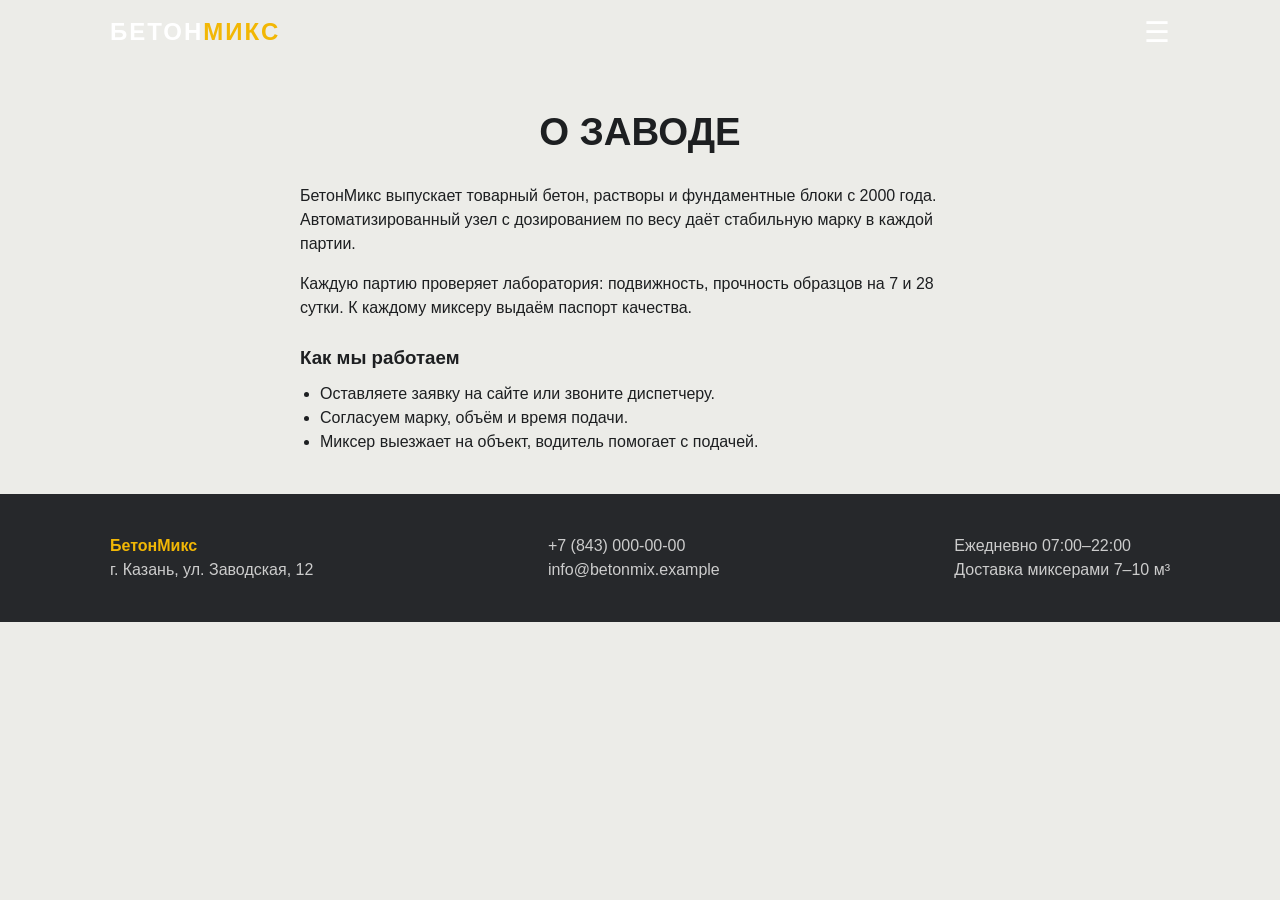
==== about.html @ edd20b1f "Add files via upload" ====
<!DOCTYPE html>
<html lang="ru">
<head>
  <meta charset="UTF-8">
  <meta name="viewport" content="width=device-width, initial-scale=1.0">
  <title>О заводе — БетонМикс</title>
  <link rel="stylesheet" href="css/style.css">
  <script src="js/main.js" defer></script>
</head>
<body>
<header class="header">
  <div class="container header__inner">
    <a href="index.html" class="logo">БЕТОН<span>МИКС</span></a>
    <button class="menu-toggle" aria-label="Меню">☰</button>
    <nav class="dropdown-menu">
      <a href="catalog.html">Каталог</a>
      <a href="calculator.html">Калькулятор</a>
      <a href="bag.html">Заявка <b class="cart-count">0</b></a>
      <a href="about.html">О заводе</a>
    </nav>
  </div>
</header>

<section class="section-heading page-top"><h2>О заводе</h2></section>
<div class="container narrow text">
  <p>БетонМикс выпускает товарный бетон, растворы и фундаментные блоки с 2000 года. Автоматизированный узел с дозированием по весу даёт стабильную марку в каждой партии.</p>
  <p>Каждую партию проверяет лаборатория: подвижность, прочность образцов на 7 и 28 сутки. К каждому миксеру выдаём паспорт качества.</p>
  <h3>Как мы работаем</h3>
  <ul>
    <li>Оставляете заявку на сайте или звоните диспетчеру.</li>
    <li>Согласуем марку, объём и время подачи.</li>
    <li>Миксер выезжает на объект, водитель помогает с подачей.</li>
  </ul>
</div>
<footer class="footer">
  <div class="container footer__inner">
    <div><b>БетонМикс</b><br>г. Казань, ул. Заводская, 12</div>
    <div>+7 (843) 000-00-00<br>info@betonmix.example</div>
    <div>Ежедневно 07:00–22:00<br>Доставка миксерами 7–10 м³</div>
  </div>
</footer>
</body>
</html>
---- css/style.css ----
/* Сброс стилей */
* { margin: 0; padding: 0; box-sizing: border-box; }
:root { --graphite:#26282b; --concrete:#b9bbb5; --light:#ecece8; --yellow:#f2b705; --text:#1d1f21; }
html { scroll-behavior: smooth; }
body { font-family: "Segoe UI", Roboto, Arial, sans-serif; background: var(--light); color: var(--text); overflow-x: hidden; line-height: 1.5; }
a { color: inherit; text-decoration: none; }
.container { max-width: 1100px; margin: 0 auto; padding: 0 20px; }
.narrow { max-width: 720px; }

/* Фиксированная шапка */
.header { position: fixed; top: 0; left: 0; width: 100%; z-index: 100; transition: background .3s, backdrop-filter .3s; color: #fff; }
.header.scrolled { background: rgba(38,40,43,.8); backdrop-filter: blur(8px); }
.header__inner { display: flex; justify-content: space-between; align-items: center; height: 64px; position: relative; }
.logo { font: 800 1.5rem "Arial Narrow", Impact, sans-serif; letter-spacing: 2px; }
.logo span { color: var(--yellow); }
.menu-toggle { background: none; border: 0; color: inherit; font-size: 1.8rem; cursor: pointer; transition: transform .3s; }
.menu-toggle.rotated { transform: rotate(90deg); }
.dropdown-menu { display: none; position: absolute; top: 64px; right: 20px; flex-direction: column; min-width: 200px; background: rgba(38,40,43,.92); backdrop-filter: blur(8px); border-radius: 8px; padding: 8px 0; box-shadow: 0 8px 24px rgba(0,0,0,.3); }
.dropdown-menu a { padding: 12px 20px; transition: background .2s, color .2s; }
.dropdown-menu a:hover { background: var(--yellow); color: var(--graphite); }
.cart-count { background: var(--yellow); color: var(--graphite); border-radius: 10px; padding: 0 7px; font-size: .8rem; }

/* Герой: бетонная фактура из градиентов */
.hero { min-height: 100vh; display: flex; align-items: center; color: #fff;
  background:
    radial-gradient(circle at 20% 30%, rgba(255,255,255,.08) 0 2px, transparent 3px) 0 0/38px 38px,
    radial-gradient(circle at 70% 60%, rgba(0,0,0,.15) 0 2px, transparent 3px) 0 0/27px 27px,
    linear-gradient(135deg, #5b5e5f, #2c2e30); }
.hero__text { max-width: 1100px; width: 100%; margin: 0 auto; padding: 100px 20px 40px; }
.hero h1 { font: 800 clamp(2.4rem, 7vw, 5rem)/1.05 "Arial Narrow", Impact, sans-serif; text-transform: uppercase; text-shadow: 0 3px 12px rgba(0,0,0,.4); }
.hero p { max-width: 480px; margin: 20px 0 28px; font-size: 1.15rem; color: #ddd; }
.btn { display: inline-block; background: var(--yellow); color: var(--graphite); font-weight: 700; border: 0; border-radius: 6px; padding: 14px 28px; font-size: 1rem; cursor: pointer; transition: transform .2s, box-shadow .2s; }
.btn:hover { transform: translateY(-2px); box-shadow: 0 6px 16px rgba(0,0,0,.25); }
.btn:focus-visible, .filter:focus-visible, input:focus-visible, select:focus-visible { outline: 3px solid var(--graphite); outline-offset: 2px; }

.section-heading { text-align: center; padding: 60px 20px 30px; }
.section-heading h2 { font: 800 2.4rem "Arial Narrow", Impact, sans-serif; text-transform: uppercase; }
.page-top { padding-top: 110px; }

/* Сетка категорий (Flexbox) с эффектом при наведении */
.grid { display: flex; flex-wrap: wrap; gap: 20px; max-width: 1100px; margin: 0 auto; padding: 0 20px; }
.product-card { position: relative; flex: 1 1 240px; height: 300px; border-radius: 12px; overflow: hidden; box-shadow: 0 4px 14px rgba(0,0,0,.2); }
.card-face { position: absolute; inset: 0; padding: 24px; display: flex; flex-direction: column; justify-content: flex-end; transition: opacity .4s; }
.card-face--front { color: #fff; }
.card-face--front h3 { font-size: 1.5rem; }
.card-face--back { background: var(--yellow); color: var(--graphite); opacity: 0; justify-content: center; font-weight: 600; }
.product-card:hover .card-face--back { opacity: 1; }
.c1 { background: linear-gradient(160deg, #6d7072, #2f3133); }
.c2 { background: linear-gradient(160deg, #8a8478, #4a463e); }
.c3 { background: linear-gradient(160deg, #5f6a70, #2b3338); }
.c4 { background: linear-gradient(160deg, #7a7f68, #3b3f31); }

.facts { display: flex; justify-content: space-around; text-align: center; padding: 60px 20px; gap: 20px; flex-wrap: wrap; }
.facts b { display: block; font-size: 2rem; }

/* Каталог */
.filters { display: flex; gap: 10px; flex-wrap: wrap; margin-bottom: 24px; }
.filter { border: 2px solid var(--graphite); background: transparent; border-radius: 20px; padding: 6px 18px; cursor: pointer; font-weight: 600; transition: background .2s, color .2s; }
.filter.active, .filter:hover { background: var(--graphite); color: #fff; }
.catalog { display: grid; grid-template-columns: repeat(auto-fill, minmax(250px, 1fr)); gap: 20px; margin-bottom: 60px; }
.item { background: #fff; border-radius: 12px; padding: 20px; box-shadow: 0 2px 10px rgba(0,0,0,.1); display: flex; flex-direction: column; gap: 6px; }
.item h3 { font-size: 1.2rem; }
.item small { color: #666; }
.item .price { font-size: 1.4rem; font-weight: 800; margin-top: auto; }
.item .btn { padding: 10px; margin-top: 8px; }

/* Формы, калькулятор, заявка */
.panel { background: #fff; border-radius: 12px; padding: 24px; display: flex; flex-direction: column; gap: 14px; box-shadow: 0 2px 10px rgba(0,0,0,.1); margin-bottom: 40px; }
label { display: flex; flex-direction: column; gap: 4px; font-weight: 600; }
input, select { padding: 10px; border: 1px solid var(--concrete); border-radius: 6px; font-size: 1rem; }
.result { background: var(--light); border-left: 6px solid var(--yellow); padding: 16px; border-radius: 6px; }
.result .btn { margin-top: 10px; }
.error { color: #b3261e; min-height: 1.2em; }
.bag-row { display: flex; align-items: center; justify-content: space-between; gap: 10px; background: #fff; padding: 14px 18px; border-radius: 10px; margin-bottom: 10px; flex-wrap: wrap; }
.bag-row input { width: 80px; }
.bag-row button { background: none; border: 0; color: #b3261e; cursor: pointer; font-size: 1.2rem; }
.total { text-align: right; font-size: 1.4rem; font-weight: 800; margin: 16px 0 24px; }
.empty { text-align: center; padding: 30px; color: #666; }
.text p, .text ul { margin-bottom: 16px; } .text h3 { margin: 24px 0 10px; } .text ul { padding-left: 20px; }

.footer { background: var(--graphite); color: #ccc; padding: 40px 0; margin-top: 40px; }
.footer__inner { display: flex; justify-content: space-between; flex-wrap: wrap; gap: 20px; }
.footer b { color: var(--yellow); }

/* Адаптивность */
@media (max-width: 768px) {
  .section-heading h2 { font-size: 1.8rem; }
  .product-card { height: 220px; }
  .footer__inner { flex-direction: column; }
}
@media (prefers-reduced-motion: reduce) { * { transition: none !important; scroll-behavior: auto !important; } }
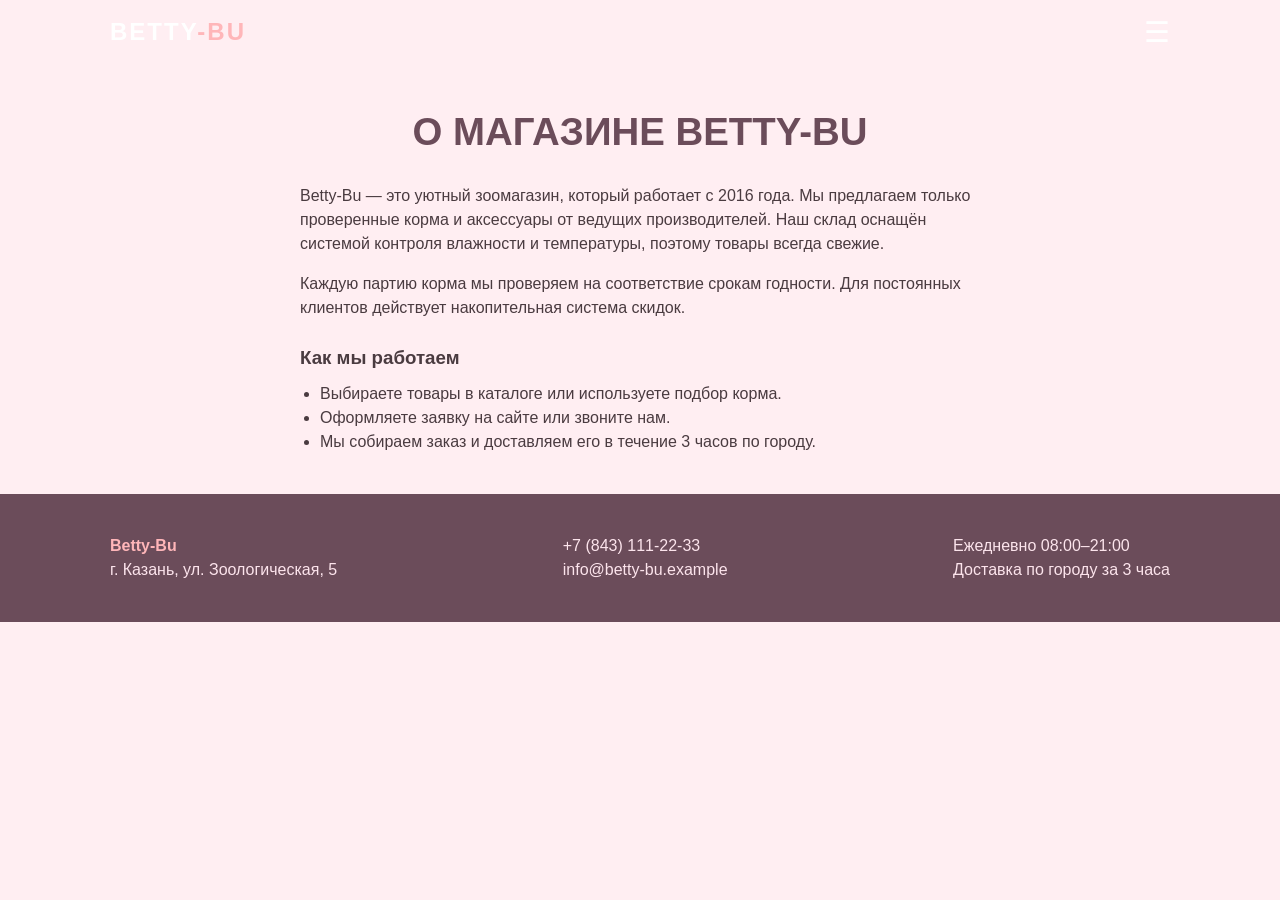
==== commit acf0245e: "Update about.html" ====
--- a/about.html
+++ b/about.html
@@ -3,40 +3,40 @@
 <head>
   <meta charset="UTF-8">
   <meta name="viewport" content="width=device-width, initial-scale=1.0">
-  <title>О заводе — БетонМикс</title>
+  <title>О магазине — Betty-Bu</title>
   <link rel="stylesheet" href="css/style.css">
   <script src="js/main.js" defer></script>
 </head>
 <body>
 <header class="header">
   <div class="container header__inner">
-    <a href="index.html" class="logo">БЕТОН<span>МИКС</span></a>
+    <a href="index.html" class="logo">BETTY<span>-BU</span></a>
     <button class="menu-toggle" aria-label="Меню">☰</button>
     <nav class="dropdown-menu">
       <a href="catalog.html">Каталог</a>
-      <a href="calculator.html">Калькулятор</a>
+      <a href="calculator.html">Подбор корма</a>
       <a href="bag.html">Заявка <b class="cart-count">0</b></a>
-      <a href="about.html">О заводе</a>
+      <a href="about.html">О магазине</a>
     </nav>
   </div>
 </header>
 
-<section class="section-heading page-top"><h2>О заводе</h2></section>
+<section class="section-heading page-top"><h2>О магазине Betty-Bu</h2></section>
 <div class="container narrow text">
-  <p>БетонМикс выпускает товарный бетон, растворы и фундаментные блоки с 2000 года. Автоматизированный узел с дозированием по весу даёт стабильную марку в каждой партии.</p>
-  <p>Каждую партию проверяет лаборатория: подвижность, прочность образцов на 7 и 28 сутки. К каждому миксеру выдаём паспорт качества.</p>
+  <p>Betty-Bu — это уютный зоомагазин, который работает с 2016 года. Мы предлагаем только проверенные корма и аксессуары от ведущих производителей. Наш склад оснащён системой контроля влажности и температуры, поэтому товары всегда свежие.</p>
+  <p>Каждую партию корма мы проверяем на соответствие срокам годности. Для постоянных клиентов действует накопительная система скидок.</p>
   <h3>Как мы работаем</h3>
   <ul>
-    <li>Оставляете заявку на сайте или звоните диспетчеру.</li>
-    <li>Согласуем марку, объём и время подачи.</li>
-    <li>Миксер выезжает на объект, водитель помогает с подачей.</li>
+    <li>Выбираете товары в каталоге или используете подбор корма.</li>
+    <li>Оформляете заявку на сайте или звоните нам.</li>
+    <li>Мы собираем заказ и доставляем его в течение 3 часов по городу.</li>
   </ul>
 </div>
 <footer class="footer">
   <div class="container footer__inner">
-    <div><b>БетонМикс</b><br>г. Казань, ул. Заводская, 12</div>
-    <div>+7 (843) 000-00-00<br>info@betonmix.example</div>
-    <div>Ежедневно 07:00–22:00<br>Доставка миксерами 7–10 м³</div>
+    <div><b>Betty-Bu</b><br>г. Казань, ул. Зоологическая, 5</div>
+    <div>+7 (843) 111-22-33<br>info@betty-bu.example</div>
+    <div>Ежедневно 08:00–21:00<br>Доставка по городу за 3 часа</div>
   </div>
 </footer>
 </body>
--- a/css/style.css
+++ b/css/style.css
@@ -1,86 +1,91 @@
 /* Сброс стилей */
 * { margin: 0; padding: 0; box-sizing: border-box; }
-:root { --graphite:#26282b; --concrete:#b9bbb5; --light:#ecece8; --yellow:#f2b705; --text:#1d1f21; }
+:root { 
+  --dark-rose: #6b4c5a;   /* Темно-розовый для текста и шапки */
+  --light-pink: #ffeef2;  /* Нежно-розовый фон сайта */
+  --peach: #ffb6b9;       /* Персиковый акцент для кнопок */
+  --text: #4a3b40;        /* Цвет основного текста */
+}
 html { scroll-behavior: smooth; }
-body { font-family: "Segoe UI", Roboto, Arial, sans-serif; background: var(--light); color: var(--text); overflow-x: hidden; line-height: 1.5; }
+body { font-family: "Segoe UI", Roboto, Arial, sans-serif; background: var(--light-pink); color: var(--text); overflow-x: hidden; line-height: 1.5; }
 a { color: inherit; text-decoration: none; }
 .container { max-width: 1100px; margin: 0 auto; padding: 0 20px; }
 .narrow { max-width: 720px; }
 
 /* Фиксированная шапка */
 .header { position: fixed; top: 0; left: 0; width: 100%; z-index: 100; transition: background .3s, backdrop-filter .3s; color: #fff; }
-.header.scrolled { background: rgba(38,40,43,.8); backdrop-filter: blur(8px); }
+.header.scrolled { background: rgba(107, 76, 90, .85); backdrop-filter: blur(8px); }
 .header__inner { display: flex; justify-content: space-between; align-items: center; height: 64px; position: relative; }
 .logo { font: 800 1.5rem "Arial Narrow", Impact, sans-serif; letter-spacing: 2px; }
-.logo span { color: var(--yellow); }
+.logo span { color: var(--peach); }
 .menu-toggle { background: none; border: 0; color: inherit; font-size: 1.8rem; cursor: pointer; transition: transform .3s; }
 .menu-toggle.rotated { transform: rotate(90deg); }
-.dropdown-menu { display: none; position: absolute; top: 64px; right: 20px; flex-direction: column; min-width: 200px; background: rgba(38,40,43,.92); backdrop-filter: blur(8px); border-radius: 8px; padding: 8px 0; box-shadow: 0 8px 24px rgba(0,0,0,.3); }
+.dropdown-menu { display: none; position: absolute; top: 64px; right: 20px; flex-direction: column; min-width: 200px; background: rgba(107, 76, 90, .95); backdrop-filter: blur(8px); border-radius: 8px; padding: 8px 0; box-shadow: 0 8px 24px rgba(0,0,0,.15); }
 .dropdown-menu a { padding: 12px 20px; transition: background .2s, color .2s; }
-.dropdown-menu a:hover { background: var(--yellow); color: var(--graphite); }
-.cart-count { background: var(--yellow); color: var(--graphite); border-radius: 10px; padding: 0 7px; font-size: .8rem; }
+.dropdown-menu a:hover { background: var(--peach); color: #fff; }
+.cart-count { background: var(--peach); color: #fff; border-radius: 10px; padding: 0 7px; font-size: .8rem; }
 
-/* Герой: бетонная фактура из градиентов */
+/* Герой: нежная фактура из градиентов */
 .hero { min-height: 100vh; display: flex; align-items: center; color: #fff;
   background:
-    radial-gradient(circle at 20% 30%, rgba(255,255,255,.08) 0 2px, transparent 3px) 0 0/38px 38px,
-    radial-gradient(circle at 70% 60%, rgba(0,0,0,.15) 0 2px, transparent 3px) 0 0/27px 27px,
-    linear-gradient(135deg, #5b5e5f, #2c2e30); }
+    radial-gradient(circle at 20% 30%, rgba(255,255,255,.2) 0 2px, transparent 3px) 0 0/38px 38px,
+    radial-gradient(circle at 70% 60%, rgba(255,255,255,.1) 0 2px, transparent 3px) 0 0/27px 27px,
+    linear-gradient(135deg, #f8bbd0, #e91e63); }
 .hero__text { max-width: 1100px; width: 100%; margin: 0 auto; padding: 100px 20px 40px; }
-.hero h1 { font: 800 clamp(2.4rem, 7vw, 5rem)/1.05 "Arial Narrow", Impact, sans-serif; text-transform: uppercase; text-shadow: 0 3px 12px rgba(0,0,0,.4); }
-.hero p { max-width: 480px; margin: 20px 0 28px; font-size: 1.15rem; color: #ddd; }
-.btn { display: inline-block; background: var(--yellow); color: var(--graphite); font-weight: 700; border: 0; border-radius: 6px; padding: 14px 28px; font-size: 1rem; cursor: pointer; transition: transform .2s, box-shadow .2s; }
-.btn:hover { transform: translateY(-2px); box-shadow: 0 6px 16px rgba(0,0,0,.25); }
-.btn:focus-visible, .filter:focus-visible, input:focus-visible, select:focus-visible { outline: 3px solid var(--graphite); outline-offset: 2px; }
+.hero h1 { font: 800 clamp(2.4rem, 7vw, 5rem)/1.05 "Arial Narrow", Impact, sans-serif; text-transform: uppercase; text-shadow: 0 3px 12px rgba(0,0,0,.15); }
+.hero p { max-width: 480px; margin: 20px 0 28px; font-size: 1.15rem; color: #fff; text-shadow: 0 2px 4px rgba(0,0,0,.1); }
+.btn { display: inline-block; background: var(--peach); color: #fff; font-weight: 700; border: 0; border-radius: 6px; padding: 14px 28px; font-size: 1rem; cursor: pointer; transition: transform .2s, box-shadow .2s; }
+.btn:hover { transform: translateY(-2px); box-shadow: 0 6px 16px rgba(233, 30, 99, .3); }
+.btn:focus-visible, .filter:focus-visible, input:focus-visible, select:focus-visible { outline: 3px solid var(--peach); outline-offset: 2px; }
 
 .section-heading { text-align: center; padding: 60px 20px 30px; }
-.section-heading h2 { font: 800 2.4rem "Arial Narrow", Impact, sans-serif; text-transform: uppercase; }
+.section-heading h2 { font: 800 2.4rem "Arial Narrow", Impact, sans-serif; text-transform: uppercase; color: var(--dark-rose); }
 .page-top { padding-top: 110px; }
 
 /* Сетка категорий (Flexbox) с эффектом при наведении */
 .grid { display: flex; flex-wrap: wrap; gap: 20px; max-width: 1100px; margin: 0 auto; padding: 0 20px; }
-.product-card { position: relative; flex: 1 1 240px; height: 300px; border-radius: 12px; overflow: hidden; box-shadow: 0 4px 14px rgba(0,0,0,.2); }
+.product-card { position: relative; flex: 1 1 240px; height: 300px; border-radius: 12px; overflow: hidden; box-shadow: 0 4px 14px rgba(233, 30, 99, .15); }
 .card-face { position: absolute; inset: 0; padding: 24px; display: flex; flex-direction: column; justify-content: flex-end; transition: opacity .4s; }
 .card-face--front { color: #fff; }
 .card-face--front h3 { font-size: 1.5rem; }
-.card-face--back { background: var(--yellow); color: var(--graphite); opacity: 0; justify-content: center; font-weight: 600; }
+.card-face--back { background: #fff0f5; color: var(--dark-rose); opacity: 0; justify-content: center; font-weight: 600; }
 .product-card:hover .card-face--back { opacity: 1; }
-.c1 { background: linear-gradient(160deg, #6d7072, #2f3133); }
-.c2 { background: linear-gradient(160deg, #8a8478, #4a463e); }
-.c3 { background: linear-gradient(160deg, #5f6a70, #2b3338); }
-.c4 { background: linear-gradient(160deg, #7a7f68, #3b3f31); }
+.c1 { background: linear-gradient(160deg, #f48fb1, #c2185b); }
+.c2 { background: linear-gradient(160deg, #f8bbd0, #e91e63); }
+.c3 { background: linear-gradient(160deg, #fce4ec, #f06292); }
+.c4 { background: linear-gradient(160deg, #ffccbc, #ff8a65); }
 
 .facts { display: flex; justify-content: space-around; text-align: center; padding: 60px 20px; gap: 20px; flex-wrap: wrap; }
-.facts b { display: block; font-size: 2rem; }
+.facts b { display: block; font-size: 2rem; color: var(--dark-rose); }
 
 /* Каталог */
 .filters { display: flex; gap: 10px; flex-wrap: wrap; margin-bottom: 24px; }
-.filter { border: 2px solid var(--graphite); background: transparent; border-radius: 20px; padding: 6px 18px; cursor: pointer; font-weight: 600; transition: background .2s, color .2s; }
-.filter.active, .filter:hover { background: var(--graphite); color: #fff; }
+.filter { border: 2px solid var(--dark-rose); background: transparent; border-radius: 20px; padding: 6px 18px; cursor: pointer; font-weight: 600; transition: background .2s, color .2s; color: var(--dark-rose); }
+.filter.active, .filter:hover { background: var(--dark-rose); color: #fff; }
 .catalog { display: grid; grid-template-columns: repeat(auto-fill, minmax(250px, 1fr)); gap: 20px; margin-bottom: 60px; }
-.item { background: #fff; border-radius: 12px; padding: 20px; box-shadow: 0 2px 10px rgba(0,0,0,.1); display: flex; flex-direction: column; gap: 6px; }
+.item { background: #fff; border-radius: 12px; padding: 20px; box-shadow: 0 2px 10px rgba(233, 30, 99, .1); display: flex; flex-direction: column; gap: 6px; }
 .item h3 { font-size: 1.2rem; }
-.item small { color: #666; }
-.item .price { font-size: 1.4rem; font-weight: 800; margin-top: auto; }
+.item small { color: #888; }
+.item .price { font-size: 1.4rem; font-weight: 800; margin-top: auto; color: var(--dark-rose); }
 .item .btn { padding: 10px; margin-top: 8px; }
 
 /* Формы, калькулятор, заявка */
-.panel { background: #fff; border-radius: 12px; padding: 24px; display: flex; flex-direction: column; gap: 14px; box-shadow: 0 2px 10px rgba(0,0,0,.1); margin-bottom: 40px; }
+.panel { background: #fff; border-radius: 12px; padding: 24px; display: flex; flex-direction: column; gap: 14px; box-shadow: 0 2px 10px rgba(233, 30, 99, .1); margin-bottom: 40px; }
 label { display: flex; flex-direction: column; gap: 4px; font-weight: 600; }
-input, select { padding: 10px; border: 1px solid var(--concrete); border-radius: 6px; font-size: 1rem; }
-.result { background: var(--light); border-left: 6px solid var(--yellow); padding: 16px; border-radius: 6px; }
+input, select { padding: 10px; border: 1px solid #f8bbd0; border-radius: 6px; font-size: 1rem; }
+.result { background: #fff0f5; border-left: 6px solid var(--peach); padding: 16px; border-radius: 6px; }
 .result .btn { margin-top: 10px; }
 .error { color: #b3261e; min-height: 1.2em; }
 .bag-row { display: flex; align-items: center; justify-content: space-between; gap: 10px; background: #fff; padding: 14px 18px; border-radius: 10px; margin-bottom: 10px; flex-wrap: wrap; }
 .bag-row input { width: 80px; }
 .bag-row button { background: none; border: 0; color: #b3261e; cursor: pointer; font-size: 1.2rem; }
-.total { text-align: right; font-size: 1.4rem; font-weight: 800; margin: 16px 0 24px; }
-.empty { text-align: center; padding: 30px; color: #666; }
+.total { text-align: right; font-size: 1.4rem; font-weight: 800; margin: 16px 0 24px; color: var(--dark-rose); }
+.empty { text-align: center; padding: 30px; color: #888; }
 .text p, .text ul { margin-bottom: 16px; } .text h3 { margin: 24px 0 10px; } .text ul { padding-left: 20px; }
 
-.footer { background: var(--graphite); color: #ccc; padding: 40px 0; margin-top: 40px; }
+.footer { background: var(--dark-rose); color: #fce4ec; padding: 40px 0; margin-top: 40px; }
 .footer__inner { display: flex; justify-content: space-between; flex-wrap: wrap; gap: 20px; }
-.footer b { color: var(--yellow); }
+.footer b { color: var(--peach); }
 
 /* Адаптивность */
 @media (max-width: 768px) {
@@ -89,3 +94,6 @@
   .footer__inner { flex-direction: column; }
 }
 @media (prefers-reduced-motion: reduce) { * { transition: none !important; scroll-behavior: auto !important; } }
+.dropdown-menu.active {
+  display: flex !important;
+}
